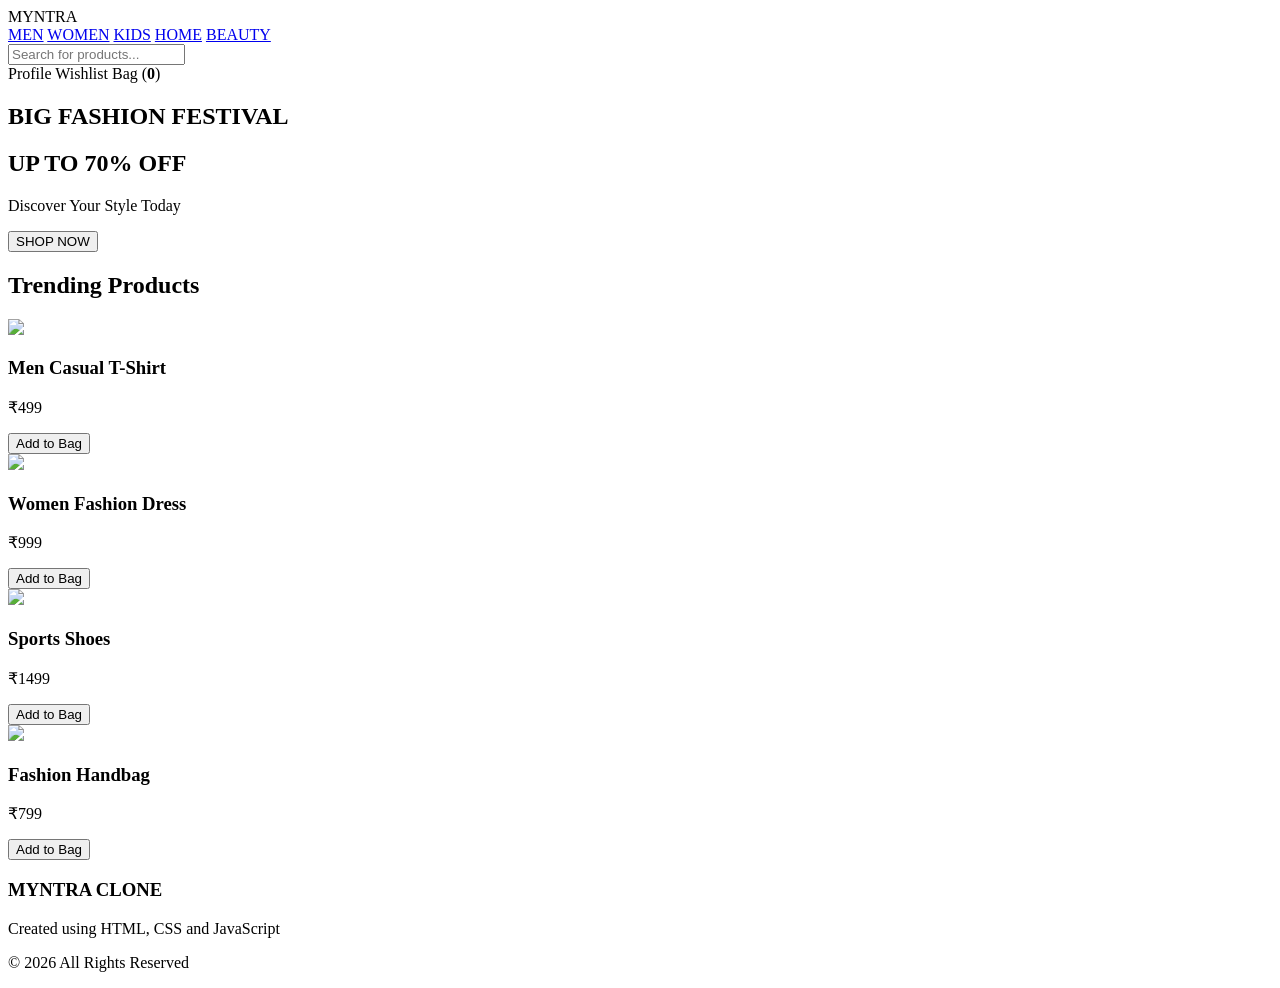
==== index.html @ aa3f16fa "Updated project files" ====
<!DOCTYPE html>
<html lang="en">
<head>
    <meta charset="UTF-8">
    <meta name="viewport" content="width=device-width, initial-scale=1.0">
    <title>Myntra Clone</title>
    <link rel="stylesheet" href="style.css">
</head>
<body>

<header>
    <div class="logo">MYNTRA</div>

    <nav>
        <a href="#">MEN</a>
        <a href="#">WOMEN</a>
        <a href="#">KIDS</a>
        <a href="#">HOME</a>
        <a href="#">BEAUTY</a>
    </nav>

    <input type="text" id="search"
    placeholder="Search for products...">

    <div class="icons">
        <span>Profile</span>
        <span>Wishlist</span>
        <span>Bag (<b id="cartCount">0</b>)</span>
    </div>
</header>

<section class="banner">
    <h1>BIG FASHION FESTIVAL</h1>
    <h2>UP TO 70% OFF</h2>
    <p>Discover Your Style Today</p>
    <button onclick="showProducts()">SHOP NOW</button>
</section>

<section class="products" id="products">

    <h2>Trending Products</h2>

    <div class="product-container" id="productContainer">

        <div class="product">
            <img src="https://images.unsplash.com/photo-1521572163474-6864f9cf17ab?w=500">
            <h3>Men Casual T-Shirt</h3>
            <p>₹499</p>
            <button onclick="addToCart()">Add to Bag</button>
        </div>

        <div class="product">
            <img src="https://images.unsplash.com/photo-1595777457583-95e059d581b8?w=500">
            <h3>Women Fashion Dress</h3>
            <p>₹999</p>
            <button onclick="addToCart()">Add to Bag</button>
        </div>

        <div class="product">
            <img src="https://images.unsplash.com/photo-1542291026-7eec264c27ff?w=500">
            <h3>Sports Shoes</h3>
            <p>₹1499</p>
            <button onclick="addToCart()">Add to Bag</button>
        </div>

        <div class="product">
            <img src="https://images.unsplash.com/photo-1584917865442-de89df76afd3?w=500">
            <h3>Fashion Handbag</h3>
            <p>₹799</p>
            <button onclick="addToCart()">Add to Bag</button>
        </div>

    </div>
</section>

<footer>
    <h3>MYNTRA CLONE</h3>
    <p>Created using HTML, CSS and JavaScript</p>
    <p>© 2026 All Rights Reserved</p>
</footer>

<script src="script.js"></script>
</body>
</html>
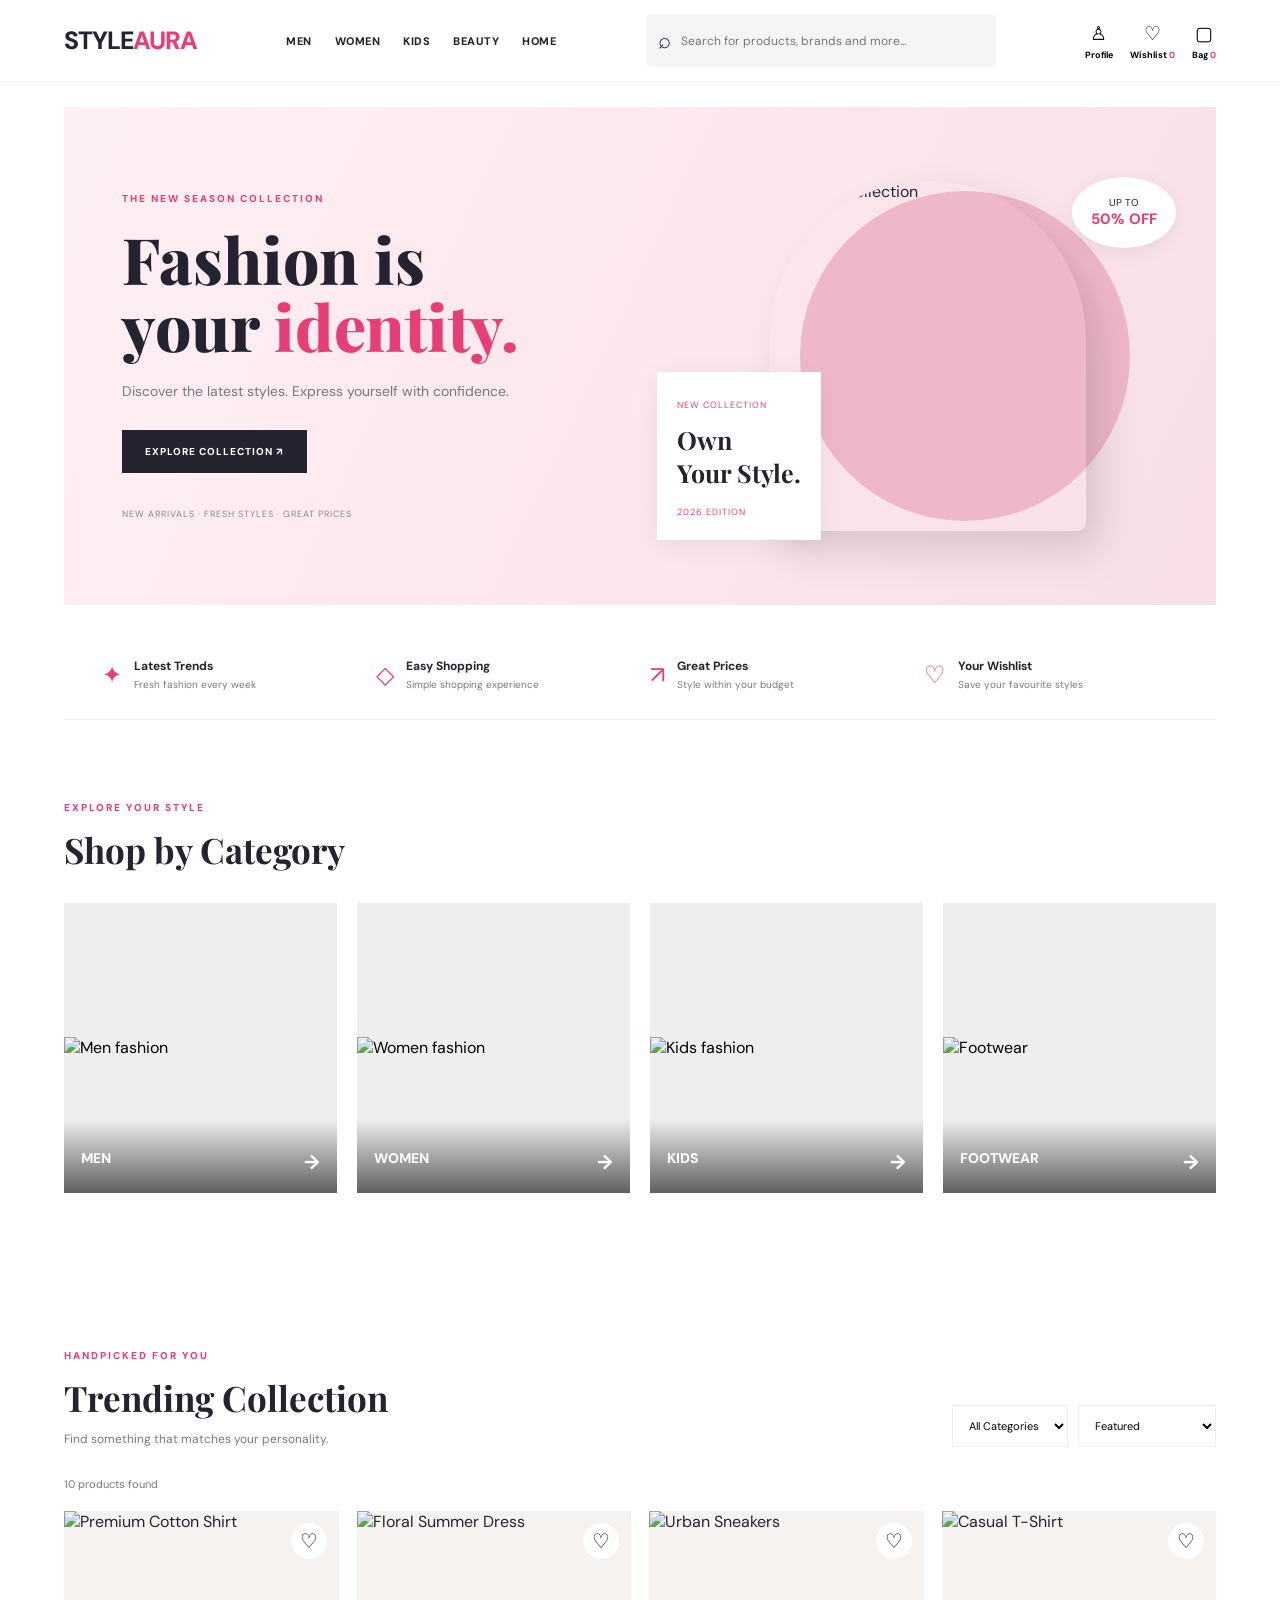
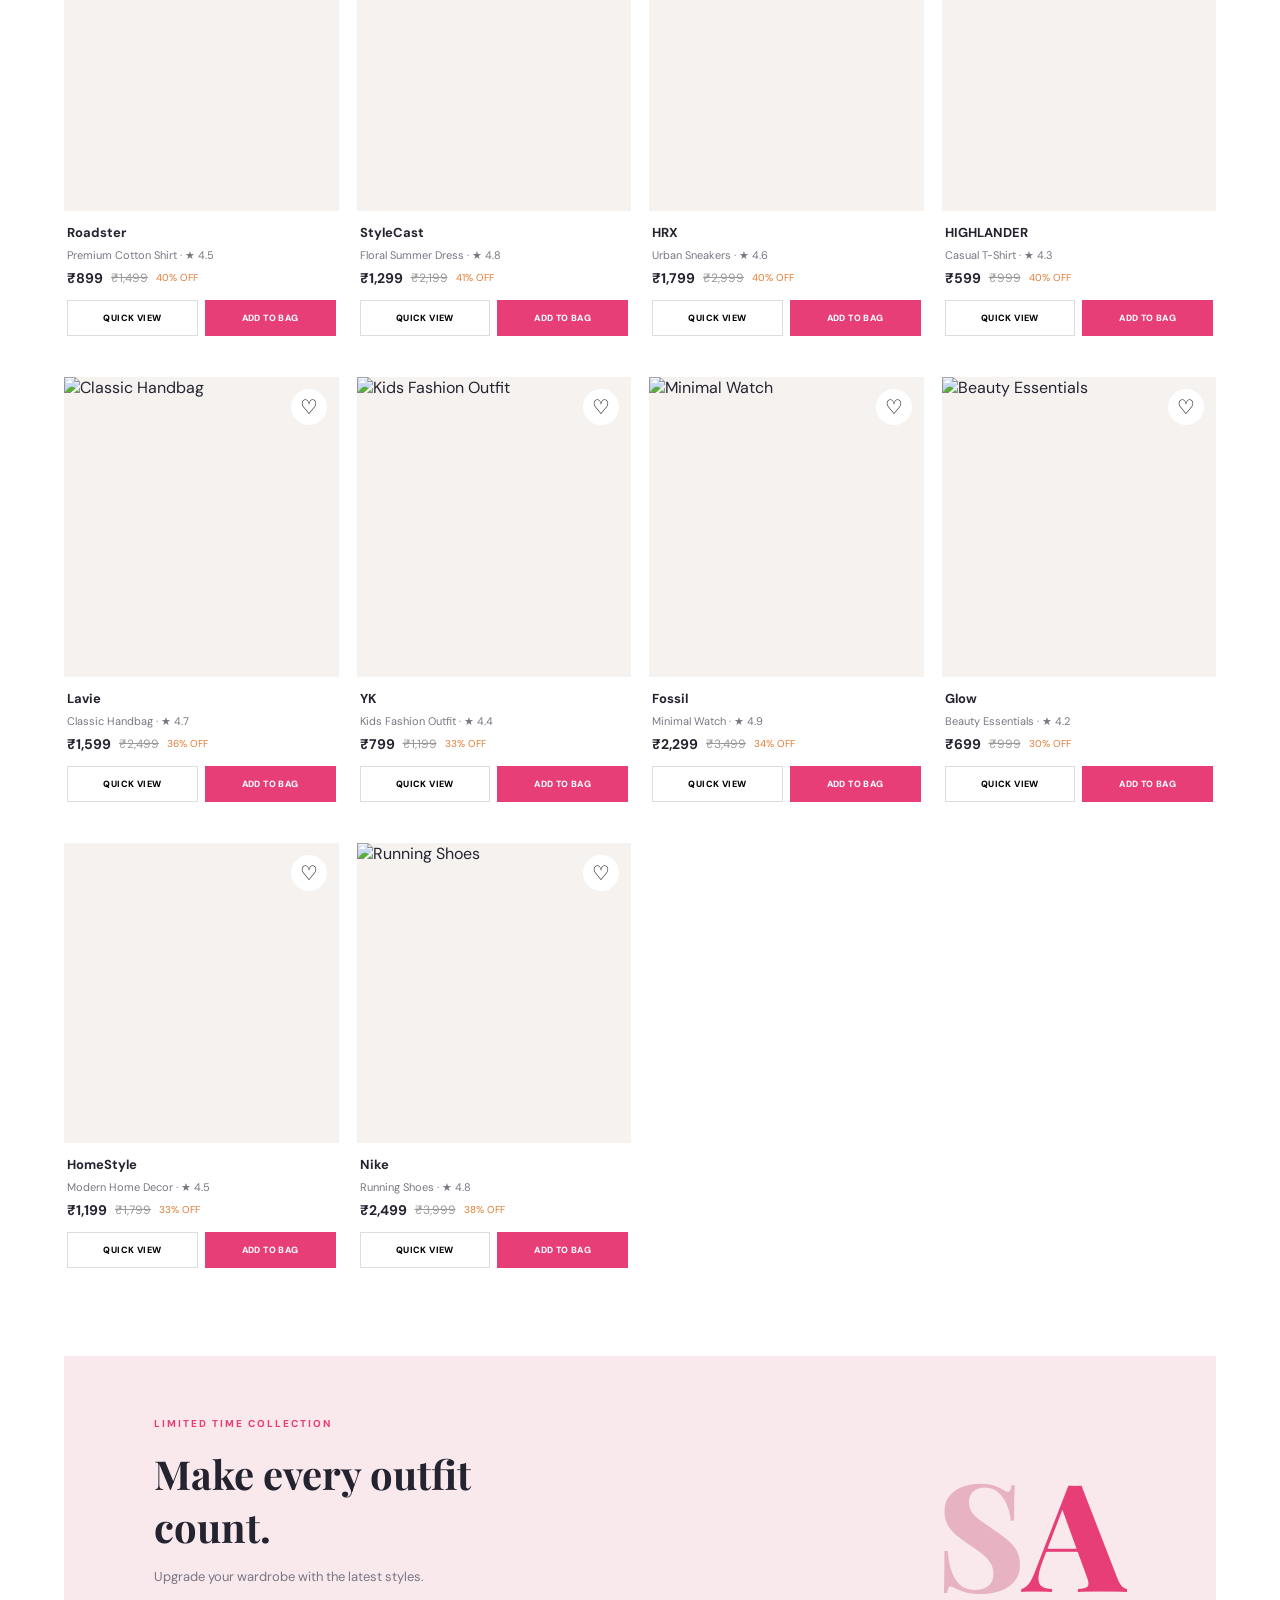
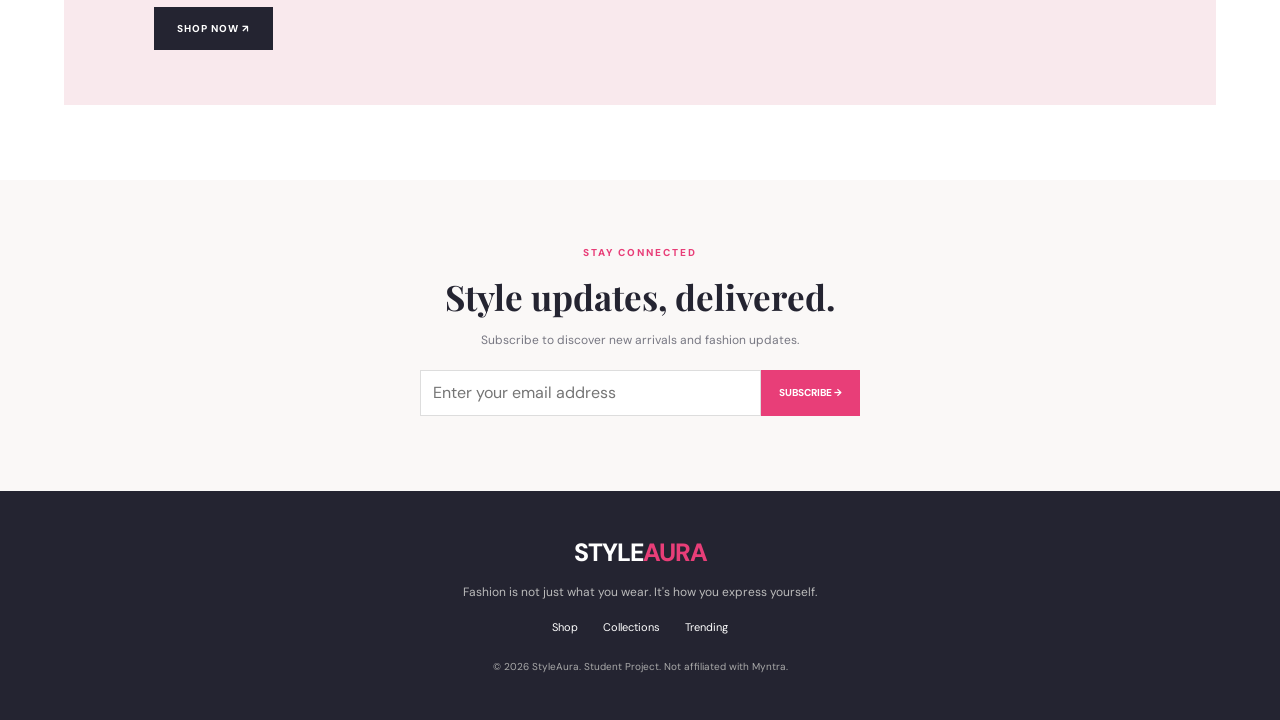
==== commit f4898e33: "Updated project files" ====
--- a/index.html
+++ b/index.html
@@ -4,81 +4,205 @@
 <head>
     <meta charset="UTF-8">
     <meta name="viewport" content="width=device-width, initial-scale=1.0">
-    <title>Myntra Clone</title>
+    <meta name="description" content="Discover the latest fashion trends at StyleAura.">
+    <title>StyleAura | Fashion Store</title>
     <link rel="stylesheet" href="style.css">
+    <link rel="preconnect" href="https://fonts.googleapis.com">
+    <link href="https://fonts.googleapis.com/css2?family=DM+Sans:wght@400;500;600;700;800&family=Playfair+Display:wght@600;700;800&display=swap" rel="stylesheet">
 </head>
 <body>
 
-<header>
-    <div class="logo">MYNTRA</div>
-
-    <nav>
-        <a href="#">MEN</a>
-        <a href="#">WOMEN</a>
-        <a href="#">KIDS</a>
-        <a href="#">HOME</a>
-        <a href="#">BEAUTY</a>
+<header class="header">
+    <a href="#" class="logo">STYLE<span>AURA</span></a>
+
+    <button class="menu-btn" id="menuBtn">☰</button>
+
+    <nav id="nav">
+        <a href="#products" data-category="Men">MEN</a>
+        <a href="#products" data-category="Women">WOMEN</a>
+        <a href="#products" data-category="Kids">KIDS</a>
+        <a href="#products" data-category="Beauty">BEAUTY</a>
+        <a href="#products" data-category="Home">HOME</a>
     </nav>
 
-    <input type="text" id="search"
-    placeholder="Search for products...">
-
-    <div class="icons">
-        <span>Profile</span>
-        <span>Wishlist</span>
-        <span>Bag (<b id="cartCount">0</b>)</span>
+    <div class="search-box">
+        <span>⌕</span>
+        <input type="search" id="searchInput"
+        placeholder="Search for products, brands and more...">
+    </div>
+
+    <div class="header-actions">
+        <button id="profileBtn">♙<small>Profile</small></button>
+        <button id="wishlistBtn">♡<small>Wishlist <b id="wishCount">0</b></small></button>
+        <button id="cartBtn">▢<small>Bag <b id="cartCount">0</b></small></button>
     </div>
 </header>
 
-<section class="banner">
-    <h1>BIG FASHION FESTIVAL</h1>
-    <h2>UP TO 70% OFF</h2>
-    <p>Discover Your Style Today</p>
-    <button onclick="showProducts()">SHOP NOW</button>
-</section>
-
-<section class="products" id="products">
-
-    <h2>Trending Products</h2>
-
-    <div class="product-container" id="productContainer">
-
-        <div class="product">
-            <img src="https://images.unsplash.com/photo-1521572163474-6864f9cf17ab?w=500">
-            <h3>Men Casual T-Shirt</h3>
-            <p>₹499</p>
-            <button onclick="addToCart()">Add to Bag</button>
-        </div>
-
-        <div class="product">
-            <img src="https://images.unsplash.com/photo-1595777457583-95e059d581b8?w=500">
-            <h3>Women Fashion Dress</h3>
-            <p>₹999</p>
-            <button onclick="addToCart()">Add to Bag</button>
-        </div>
-
-        <div class="product">
-            <img src="https://images.unsplash.com/photo-1542291026-7eec264c27ff?w=500">
-            <h3>Sports Shoes</h3>
-            <p>₹1499</p>
-            <button onclick="addToCart()">Add to Bag</button>
-        </div>
-
-        <div class="product">
-            <img src="https://images.unsplash.com/photo-1584917865442-de89df76afd3?w=500">
-            <h3>Fashion Handbag</h3>
-            <p>₹799</p>
-            <button onclick="addToCart()">Add to Bag</button>
-        </div>
-
-    </div>
-</section>
+<main>
+
+    <section class="hero">
+        <div class="hero-content">
+            <span class="tag">THE NEW SEASON COLLECTION</span>
+            <h1>Fashion is<br>your <span>identity.</span></h1>
+            <p>Discover the latest styles. Express yourself with confidence.</p>
+            <a href="#products" class="primary-btn">EXPLORE COLLECTION ↗</a>
+            <div class="hero-note">NEW ARRIVALS · FRESH STYLES · GREAT PRICES</div>
+        </div>
+
+        <div class="hero-visual">
+            <div class="circle"></div>
+            <img src="https://images.unsplash.com/photo-1539109136881-3be0616acf4b?w=900"
+                 alt="Fashion collection">
+            <div class="floating-card">
+                <small>NEW COLLECTION</small>
+                <h3>Own<br>Your Style.</h3>
+                <span>2026 EDITION</span>
+            </div>
+            <div class="discount">UP TO<br><b>50% OFF</b></div>
+        </div>
+    </section>
+
+    <section class="benefits">
+        <div>✦ <span><b>Latest Trends</b><small>Fresh fashion every week</small></span></div>
+        <div>◇ <span><b>Easy Shopping</b><small>Simple shopping experience</small></span></div>
+        <div>↗ <span><b>Great Prices</b><small>Style within your budget</small></span></div>
+        <div>♡ <span><b>Your Wishlist</b><small>Save your favourite styles</small></span></div>
+    </section>
+
+    <section class="category-section">
+        <div class="section-heading">
+            <div>
+                <span class="tag">EXPLORE YOUR STYLE</span>
+                <h2>Shop by Category</h2>
+            </div>
+        </div>
+
+        <div class="category-grid">
+            <button class="category-card" data-category="Men">
+                <img src="https://images.unsplash.com/photo-1516257984-b1b4d707412e?w=600" alt="Men fashion">
+                <span>MEN <b>→</b></span>
+            </button>
+
+            <button class="category-card" data-category="Women">
+                <img src="https://images.unsplash.com/photo-1483985988355-763728e1935b?w=600" alt="Women fashion">
+                <span>WOMEN <b>→</b></span>
+            </button>
+
+            <button class="category-card" data-category="Kids">
+                <img src="https://images.unsplash.com/photo-1519238263530-99bdd11df2ea?w=600" alt="Kids fashion">
+                <span>KIDS <b>→</b></span>
+            </button>
+
+            <button class="category-card" data-category="Footwear">
+                <img src="https://images.unsplash.com/photo-1542291026-7eec264c27ff?w=600" alt="Footwear">
+                <span>FOOTWEAR <b>→</b></span>
+            </button>
+        </div>
+    </section>
+
+    <section class="products-section" id="products">
+        <div class="section-heading">
+            <div>
+                <span class="tag">HANDPICKED FOR YOU</span>
+                <h2>Trending Collection</h2>
+                <p class="subheading">Find something that matches your personality.</p>
+            </div>
+
+            <div class="filters">
+                <select id="categoryFilter">
+                    <option value="All">All Categories</option>
+                    <option value="Men">Men</option>
+                    <option value="Women">Women</option>
+                    <option value="Kids">Kids</option>
+                    <option value="Footwear">Footwear</option>
+                    <option value="Beauty">Beauty</option>
+                    <option value="Home">Home</option>
+                </select>
+
+                <select id="sortFilter">
+                    <option value="featured">Featured</option>
+                    <option value="low">Price: Low to High</option>
+                    <option value="high">Price: High to Low</option>
+                    <option value="rating">Top Rated</option>
+                </select>
+            </div>
+        </div>
+
+        <div class="product-count" id="productCount"></div>
+        <div class="product-grid" id="productGrid"></div>
+        <div class="empty-state" id="emptyState" hidden>
+            <h3>No products found!</h3>
+            <p>Try another search or category.</p>
+        </div>
+    </section>
+
+    <section class="promo">
+        <div>
+            <span class="tag">LIMITED TIME COLLECTION</span>
+            <h2>Make every outfit<br>count.</h2>
+            <p>Upgrade your wardrobe with the latest styles.</p>
+            <a href="#products" class="primary-btn">SHOP NOW ↗</a>
+        </div>
+        <div class="promo-symbol">S<span>A</span></div>
+    </section>
+
+    <section class="newsletter">
+        <span class="tag">STAY CONNECTED</span>
+        <h2>Style updates, delivered.</h2>
+        <p>Subscribe to discover new arrivals and fashion updates.</p>
+
+        <form id="newsletterForm">
+            <input type="email" id="emailInput"
+            placeholder="Enter your email address" required>
+            <button type="submit">SUBSCRIBE →</button>
+        </form>
+    </section>
+
+</main>
 
 <footer>
-    <h3>MYNTRA CLONE</h3>
-    <p>Created using HTML, CSS and JavaScript</p>
-    <p>© 2026 All Rights Reserved</p>
+    <a href="#" class="logo">STYLE<span>AURA</span></a>
+    <p>Fashion is not just what you wear. It's how you express yourself.</p>
+    <div class="footer-links">
+        <a href="#products">Shop</a>
+        <a href="#products">Collections</a>
+        <a href="#products">Trending</a>
+    </div>
+    <small>© 2026 StyleAura. Student Project. Not affiliated with Myntra.</small>
 </footer>
+
+<!-- CART DRAWER -->
+<div class="overlay" id="overlay"></div>
+
+<aside class="cart-drawer" id="cartDrawer">
+    <div class="drawer-header">
+        <h2>Your Shopping Bag</h2>
+        <button id="closeCart">✕</button>
+    </div>
+
+    <div id="cartItems" class="cart-items"></div>
+
+    <div class="cart-footer">
+        <div class="total-row">
+            <span>Total Amount</span>
+            <strong id="cartTotal">₹0</strong>
+        </div>
+        <button id="checkoutBtn" class="primary-btn full-btn">
+            CONTINUE SHOPPING
+        </button>
+        <small>Demo storefront — no real payment is collected.</small>
+    </div>
+</aside>
+
+<!-- QUICK VIEW MODAL -->
+<div class="modal-overlay" id="modalOverlay">
+    <div class="quick-modal">
+        <button class="modal-close" id="modalClose">✕</button>
+        <div id="modalContent"></div>
+    </div>
+</div>
+
+<div class="toast" id="toast"></div>
 
 <script src="script.js"></script>
 </body>
--- a/style.css
+++ b/style.css
@@ -0,0 +1,762 @@
+
+:root {
+    --pink: #e83e78;
+    --dark: #242431;
+    --muted: #777782;
+    --light: #faf8f7;
+    --border: #eeeeef;
+}
+
+* {
+    margin: 0;
+    padding: 0;
+    box-sizing: border-box;
+}
+
+html { scroll-behavior: smooth; }
+
+body {
+    font-family: 'DM Sans', sans-serif;
+    color: var(--dark);
+    background: white;
+}
+
+button, input, select { font: inherit; }
+button { cursor: pointer; }
+
+.header {
+    height: 82px;
+    padding: 0 5%;
+    display: flex;
+    align-items: center;
+    justify-content: space-between;
+    gap: 25px;
+    position: sticky;
+    top: 0;
+    background: white;
+    z-index: 50;
+    border-bottom: 1px solid var(--border);
+}
+
+.logo {
+    font-size: 25px;
+    font-weight: 800;
+    letter-spacing: -1px;
+    color: var(--dark);
+    text-decoration: none;
+    white-space: nowrap;
+}
+
+.logo span { color: var(--pink); }
+
+nav {
+    display: flex;
+    gap: 23px;
+}
+
+nav a {
+    text-decoration: none;
+    color: var(--dark);
+    font-size: 11px;
+    font-weight: 800;
+    letter-spacing: .5px;
+}
+
+nav a:hover { color: var(--pink); }
+
+.search-box {
+    display: flex;
+    align-items: center;
+    gap: 10px;
+    background: #f5f5f7;
+    padding: 12px;
+    border-radius: 5px;
+    flex: 1;
+    max-width: 350px;
+}
+
+.search-box span { font-size: 22px; }
+
+.search-box input {
+    width: 100%;
+    border: 0;
+    outline: none;
+    background: transparent;
+    font-size: 12px;
+}
+
+.header-actions {
+    display: flex;
+    gap: 17px;
+}
+
+.header-actions button {
+    border: 0;
+    background: transparent;
+    font-size: 19px;
+    display: grid;
+    justify-items: center;
+    gap: 3px;
+}
+
+.header-actions small {
+    font-size: 9px;
+    font-weight: 700;
+}
+
+.header-actions b { color: var(--pink); }
+
+.menu-btn { display: none; }
+
+.hero {
+    margin: 25px 5%;
+    min-height: 490px;
+    background: linear-gradient(115deg, #fff0f3, #f8dfe7);
+    display: grid;
+    grid-template-columns: 1fr 1fr;
+    overflow: hidden;
+}
+
+.hero-content {
+    padding: 85px 10%;
+    display: flex;
+    flex-direction: column;
+    align-items: flex-start;
+    justify-content: center;
+}
+
+.tag {
+    color: var(--pink);
+    font-size: 10px;
+    font-weight: 800;
+    letter-spacing: 2px;
+}
+
+.hero h1 {
+    font: 800 clamp(45px, 5vw, 70px)/1.05 'Playfair Display', serif;
+    margin: 20px 0;
+}
+
+.hero h1 span { color: var(--pink); }
+
+.hero-content p {
+    color: var(--muted);
+    font-size: 14px;
+    line-height: 1.8;
+    margin-bottom: 25px;
+}
+
+.primary-btn {
+    display: inline-block;
+    text-decoration: none;
+    background: var(--dark);
+    color: white;
+    padding: 15px 23px;
+    border: 0;
+    font-size: 10px;
+    font-weight: 800;
+    letter-spacing: 1px;
+    transition: .3s;
+}
+
+.primary-btn:hover {
+    background: var(--pink);
+    transform: translateY(-2px);
+}
+
+.hero-note {
+    font-size: 9px;
+    color: #888;
+    letter-spacing: 1px;
+    margin-top: 35px;
+}
+
+.hero-visual {
+    position: relative;
+    display: flex;
+    justify-content: center;
+    align-items: center;
+    min-height: 450px;
+}
+
+.hero-visual img {
+    position: relative;
+    z-index: 1;
+    width: 55%;
+    height: 350px;
+    object-fit: cover;
+    border-radius: 180px 180px 10px 10px;
+    box-shadow: 15px 20px 40px #0002;
+}
+
+.circle {
+    width: 330px;
+    height: 330px;
+    border-radius: 50%;
+    background: #efb8ca;
+    position: absolute;
+    right: 15%;
+}
+
+.floating-card {
+    position: absolute;
+    z-index: 2;
+    left: 3%;
+    bottom: 65px;
+    padding: 20px;
+    background: white;
+    box-shadow: 0 5px 25px #0001;
+}
+
+.floating-card small, .floating-card span {
+    color: var(--pink);
+    font-size: 9px;
+    letter-spacing: 1px;
+}
+
+.floating-card h3 {
+    font: 700 25px 'Playfair Display';
+    margin: 10px 0;
+}
+
+.discount {
+    position: absolute;
+    z-index: 3;
+    right: 7%;
+    top: 14%;
+    background: white;
+    padding: 19px;
+    border-radius: 50%;
+    text-align: center;
+    font-size: 10px;
+    box-shadow: 0 5px 20px #0001;
+}
+
+.discount b { color: var(--pink); font-size: 15px; }
+
+.benefits {
+    margin: 0 5%;
+    padding: 28px 3%;
+    display: grid;
+    grid-template-columns: repeat(4, 1fr);
+    gap: 20px;
+    border-bottom: 1px solid var(--border);
+}
+
+.benefits > div {
+    display: flex;
+    gap: 12px;
+    align-items: center;
+    color: var(--pink);
+    font-size: 24px;
+}
+
+.benefits span { display: grid; gap: 4px; }
+.benefits b { color: var(--dark); font-size: 12px; }
+.benefits small { color: var(--muted); font-size: 10px; }
+
+.category-section, .products-section {
+    padding: 75px 5%;
+}
+
+.section-heading {
+    display: flex;
+    align-items: end;
+    justify-content: space-between;
+    gap: 20px;
+    margin-bottom: 30px;
+}
+
+.section-heading h2, .newsletter h2 {
+    font: 700 35px 'Playfair Display';
+    margin-top: 10px;
+}
+
+.category-grid {
+    display: grid;
+    grid-template-columns: repeat(4, 1fr);
+    gap: 20px;
+}
+
+.category-card {
+    height: 290px;
+    border: 0;
+    position: relative;
+    overflow: hidden;
+    background: #eee;
+    text-align: left;
+}
+
+.category-card img {
+    width: 100%;
+    height: 100%;
+    object-fit: cover;
+    transition: .5s;
+}
+
+.category-card:hover img { transform: scale(1.08); }
+
+.category-card span {
+    position: absolute;
+    bottom: 0;
+    left: 0;
+    width: 100%;
+    background: linear-gradient(transparent, #0009);
+    color: white;
+    padding: 30px 17px 18px;
+    font-size: 14px;
+    font-weight: 800;
+    display: flex;
+    justify-content: space-between;
+}
+
+.category-card b { font-size: 20px; }
+
+.subheading {
+    color: var(--muted);
+    font-size: 12px;
+    margin-top: 10px;
+}
+
+.filters { display: flex; gap: 10px; }
+
+.filters select {
+    padding: 12px;
+    background: white;
+    border: 1px solid var(--border);
+    outline-color: var(--pink);
+    font-size: 11px;
+}
+
+.product-count {
+    color: var(--muted);
+    font-size: 11px;
+    margin-bottom: 20px;
+}
+
+.product-grid {
+    display: grid;
+    grid-template-columns: repeat(4, 1fr);
+    gap: 28px 18px;
+}
+
+.product-card {
+    min-width: 0;
+    transition: .3s;
+}
+
+.product-image {
+    height: 300px;
+    position: relative;
+    overflow: hidden;
+    background: #f5f2f0;
+}
+
+.product-image img {
+    width: 100%;
+    height: 100%;
+    object-fit: cover;
+    transition: .4s;
+}
+
+.product-card:hover .product-image img {
+    transform: scale(1.05);
+}
+
+.wish {
+    position: absolute;
+    top: 12px;
+    right: 12px;
+    width: 36px;
+    height: 36px;
+    border-radius: 50%;
+    background: white;
+    border: 0;
+    font-size: 20px;
+}
+
+.wish.active { color: var(--pink); }
+
+.product-info { padding: 13px 3px; }
+
+.product-info h3 { font-size: 13px; }
+.product-info p { color: var(--muted); font-size: 11px; margin: 7px 0; }
+
+.price {
+    display: flex;
+    gap: 8px;
+    align-items: center;
+    font-size: 12px;
+    flex-wrap: wrap;
+}
+
+.price strong { font-size: 14px; }
+.old-price { color: #999; text-decoration: line-through; }
+.off { color: #e17c35; font-size: 10px; }
+
+.card-buttons {
+    display: flex;
+    gap: 7px;
+    margin-top: 13px;
+}
+
+.card-buttons button {
+    flex: 1;
+    padding: 11px 5px;
+    border: 1px solid #ddd;
+    background: white;
+    font-size: 9px;
+    font-weight: 800;
+    letter-spacing: .4px;
+}
+
+.card-buttons button:hover {
+    border-color: var(--pink);
+    color: var(--pink);
+}
+
+.card-buttons .add-button {
+    background: var(--pink);
+    border-color: var(--pink);
+    color: white;
+}
+
+.empty-state {
+    text-align: center;
+    padding: 70px 15px;
+}
+
+.empty-state p { color: var(--muted); margin-top: 10px; }
+
+.promo {
+    margin: 0 5% 75px;
+    padding: 55px 7%;
+    background: #f9e9ed;
+    display: flex;
+    align-items: center;
+    justify-content: space-between;
+}
+
+.promo h2 {
+    font: 700 40px 'Playfair Display';
+    margin: 15px 0;
+}
+
+.promo p {
+    color: var(--muted);
+    font-size: 13px;
+    margin-bottom: 22px;
+}
+
+.promo-symbol {
+    font: 800 150px 'Playfair Display';
+    color: #e7b3c2;
+}
+
+.promo-symbol span { color: var(--pink); }
+
+.newsletter {
+    text-align: center;
+    padding: 60px 15px 75px;
+    background: var(--light);
+}
+
+.newsletter h2 { margin: 12px 0; }
+
+.newsletter p {
+    color: var(--muted);
+    font-size: 12px;
+    margin-bottom: 22px;
+}
+
+.newsletter form {
+    max-width: 440px;
+    display: flex;
+    margin: auto;
+    height: 46px;
+}
+
+.newsletter input {
+    flex: 1;
+    min-width: 0;
+    border: 1px solid #ddd;
+    padding: 12px;
+    outline-color: var(--pink);
+}
+
+.newsletter button {
+    border: 0;
+    background: var(--pink);
+    color: white;
+    padding: 0 18px;
+    font-size: 10px;
+    font-weight: 800;
+}
+
+footer {
+    background: var(--dark);
+    color: white;
+    padding: 45px 5%;
+    text-align: center;
+}
+
+footer .logo { color: white; }
+
+footer p {
+    color: #bbb;
+    font-size: 12px;
+    margin: 15px 0;
+}
+
+.footer-links {
+    display: flex;
+    justify-content: center;
+    gap: 25px;
+    margin: 20px;
+}
+
+.footer-links a {
+    color: white;
+    text-decoration: none;
+    font-size: 11px;
+}
+
+footer small { color: #aaa; font-size: 10px; }
+
+/* CART DRAWER */
+
+.overlay, .modal-overlay {
+    position: fixed;
+    inset: 0;
+    background: #0007;
+    z-index: 100;
+    opacity: 0;
+    visibility: hidden;
+    transition: .3s;
+}
+
+.overlay.active, .modal-overlay.active {
+    opacity: 1;
+    visibility: visible;
+}
+
+.cart-drawer {
+    position: fixed;
+    right: -450px;
+    top: 0;
+    height: 100%;
+    width: min(420px, 100%);
+    background: white;
+    z-index: 101;
+    padding: 25px;
+    display: flex;
+    flex-direction: column;
+    transition: .3s;
+}
+
+.cart-drawer.active { right: 0; }
+
+.drawer-header {
+    display: flex;
+    justify-content: space-between;
+    border-bottom: 1px solid var(--border);
+    padding-bottom: 20px;
+}
+
+.drawer-header h2 { font: 700 22px 'Playfair Display'; }
+
+.drawer-header button, .modal-close {
+    border: 0;
+    background: transparent;
+    font-size: 22px;
+}
+
+.cart-items {
+    flex: 1;
+    overflow-y: auto;
+    padding: 15px 0;
+}
+
+.cart-item {
+    display: flex;
+    gap: 13px;
+    padding: 13px 0;
+    border-bottom: 1px solid var(--border);
+}
+
+.cart-item img {
+    width: 80px;
+    height: 95px;
+    object-fit: cover;
+}
+
+.cart-item h4 { font-size: 12px; margin-bottom: 8px; }
+.cart-item p { color: var(--pink); font-weight: bold; font-size: 12px; }
+
+.quantity {
+    display: flex;
+    gap: 10px;
+    align-items: center;
+    margin-top: 10px;
+}
+
+.quantity button {
+    width: 25px;
+    height: 25px;
+    border: 1px solid #ddd;
+    background: white;
+}
+
+.remove-btn {
+    border: 0;
+    background: transparent;
+    color: #d44;
+    font-size: 10px;
+    margin-top: 9px;
+}
+
+.cart-footer { border-top: 1px solid var(--border); padding-top: 20px; }
+.total-row { display: flex; justify-content: space-between; margin-bottom: 20px; }
+.full-btn { width: 100%; text-align: center; cursor: pointer; }
+.cart-footer small { display: block; text-align: center; margin-top: 12px; color: var(--muted); font-size: 10px; }
+
+/* QUICK VIEW */
+
+.modal-overlay {
+    display: flex;
+    justify-content: center;
+    align-items: center;
+    padding: 15px;
+}
+
+.quick-modal {
+    width: min(650px, 100%);
+    background: white;
+    padding: 25px;
+    position: relative;
+    max-height: 90vh;
+    overflow-y: auto;
+}
+
+.modal-close {
+    position: absolute;
+    right: 15px;
+    top: 12px;
+    z-index: 2;
+}
+
+.quick-content {
+    display: grid;
+    grid-template-columns: 1fr 1fr;
+    gap: 25px;
+    align-items: center;
+    padding-top: 20px;
+}
+
+.quick-content img {
+    width: 100%;
+    height: 330px;
+    object-fit: cover;
+}
+
+.quick-content h2 {
+    font: 700 25px 'Playfair Display';
+    margin: 12px 0;
+}
+
+.quick-content p {
+    color: var(--muted);
+    font-size: 12px;
+    line-height: 1.7;
+    margin-bottom: 15px;
+}
+
+.toast {
+    position: fixed;
+    bottom: 25px;
+    left: 50%;
+    transform: translate(-50%, 20px);
+    padding: 14px 22px;
+    background: var(--dark);
+    color: white;
+    border-radius: 4px;
+    font-size: 12px;
+    opacity: 0;
+    pointer-events: none;
+    transition: .3s;
+    z-index: 200;
+}
+
+.toast.show {
+    opacity: 1;
+    transform: translate(-50%, 0);
+}
+
+/* RESPONSIVE */
+
+@media(max-width:1100px) {
+    .header { gap: 13px; }
+    nav { gap: 12px; }
+    .product-image { height: 250px; }
+}
+
+@media(max-width:850px) {
+    .header { flex-wrap: wrap; height: auto; padding: 15px 4%; }
+    .menu-btn { display: block; border: 0; background: white; font-size: 22px; }
+    nav {
+        display: none;
+        position: absolute;
+        top: 65px;
+        left: 0;
+        right: 0;
+        padding: 20px;
+        background: white;
+        flex-direction: column;
+    }
+    nav.open { display: flex; }
+    .search-box { max-width: none; order: 4; flex-basis: 100%; }
+    .hero { grid-template-columns: 1fr 1fr; }
+    .hero-content { padding: 40px 8%; }
+    .benefits { grid-template-columns: repeat(2, 1fr); }
+    .category-grid { grid-template-columns: repeat(2, 1fr); }
+    .product-grid { grid-template-columns: repeat(2, 1fr); }
+}
+
+@media(max-width:550px) {
+    .header { gap: 12px; }
+    .logo { font-size: 21px; }
+    .header-actions { margin-left: auto; gap: 10px; }
+    .header-actions button { font-size: 16px; }
+    .header-actions small { font-size: 8px; }
+
+    .hero {
+        margin: 12px 3%;
+        grid-template-columns: 1fr;
+    }
+    .hero-content { padding: 45px 8% 20px; }
+    .hero-visual { min-height: 330px; }
+    .hero-visual img { height: 260px; width: 55%; }
+    .circle { width: 250px; height: 250px; }
+    .floating-card { bottom: 30px; }
+    .discount { right: 5%; }
+
+    .benefits { margin: 0 3%; gap: 18px 8px; }
+    .category-section, .products-section { padding: 50px 3%; }
+    .section-heading { align-items: flex-start; flex-direction: column; }
+    .section-heading h2 { font-size: 28px; }
+    .category-card { height: 210px; }
+    .product-grid { gap: 20px 10px; }
+    .product-image { height: 205px; }
+    .filters { width: 100%; }
+    .filters select { flex: 1; min-width: 0; }
+    .promo { margin: 0 3% 45px; padding: 35px 7%; }
+    .promo h2 { font-size: 30px; }
+    .promo-symbol { font-size: 80px; }
+    .quick-content { grid-template-columns: 1fr; }
+    .quick-content img { height: 230px; }
+}
+
+@media(max-width:360px) {
+    .product-image { height: 170px; }
+    .card-buttons { flex-direction: column; }
+}
